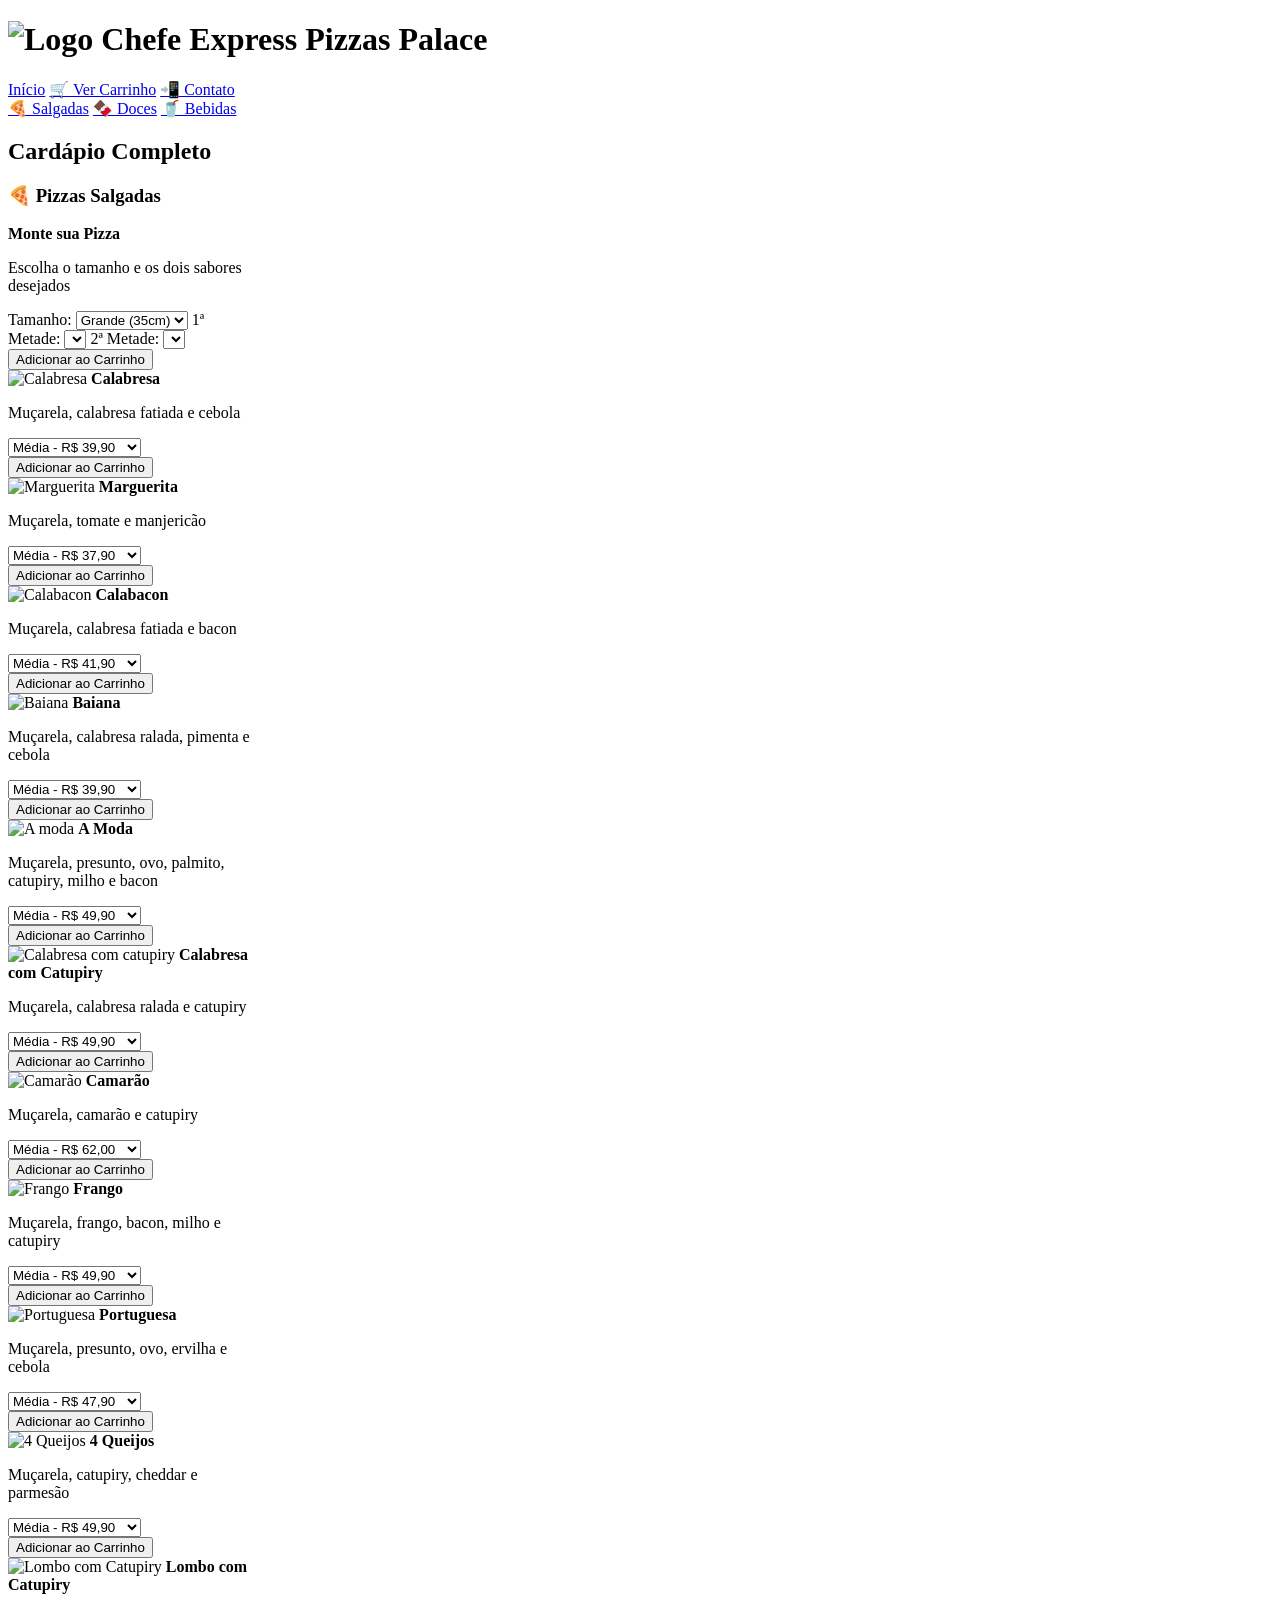
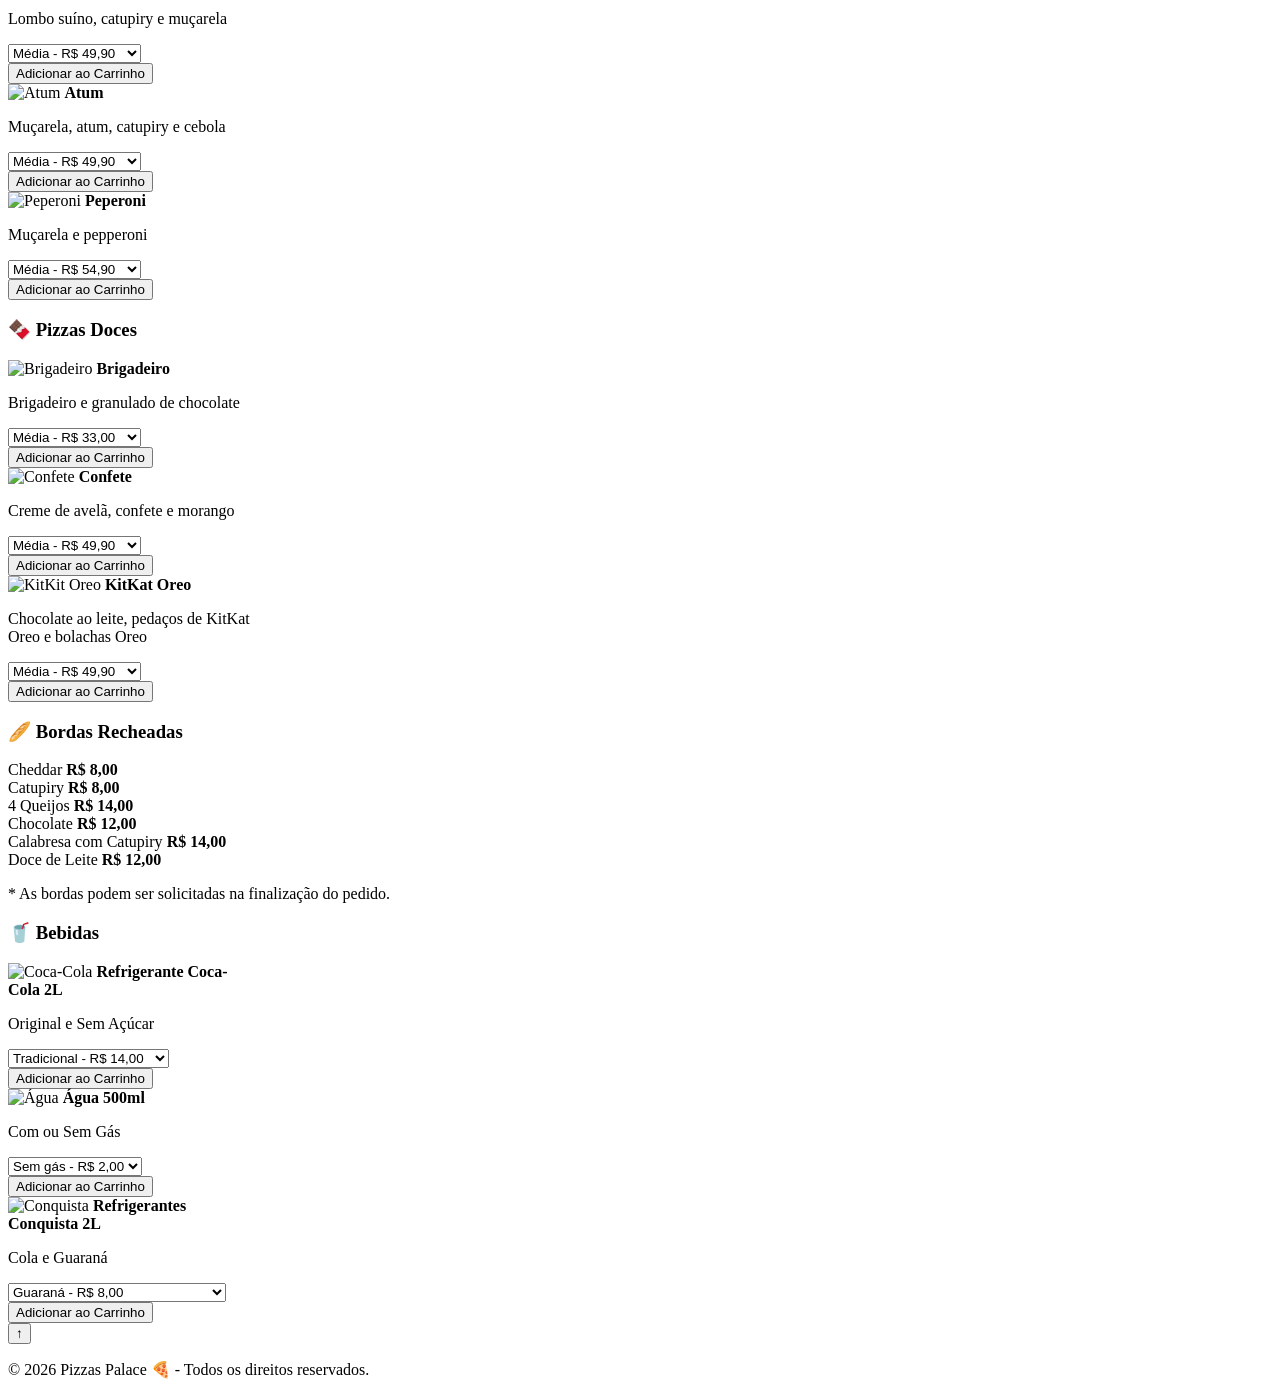
==== cardapio.html @ 6e5e95d0 "preços ajustados" ====
<!DOCTYPE html>
<html lang="pt-BR">

<head>
  <meta charset="UTF-8">
  <meta name="viewport" content="width=device-width, initial-scale=1.0">
  <title>Cardápio | Pizzas Palace 🍕</title>
  <link rel="icon" type="image/png" href="img/bebidas-logos/logo3.png">
  <link rel="stylesheet" href="css/cardapio.css">
</head>

<body>

  <header>
    <div class="header-container text-center">
      <h1 class="logo-txt">
        <img src="img/bebidas-logos/logo3.png" alt="Logo Chefe Express" class="logo-icon">
        Pizzas Palace
      </h1>

      <nav aria-label="Navegação principal" class="nav-principal">
        <a href="index.html">Início</a>
        <a href="carrinho.html" class="nav-destaque">🛒 Ver Carrinho</a>
        <a href="contato.html">📲 Contato</a>
      </nav>

      <div class="sub-header-categorias">
        <a href="#salgadas" class="cat-link">🍕 Salgadas</a>
        <a href="#doces" class="cat-link">🍫 Doces</a>
        <a href="#bebidas" class="cat-link">🥤 Bebidas</a>
      </div>
    </div>
  </header>

  <main class="container">

    <h2 class="text-center mb-5">Cardápio Completo</h2>

    <section id="salgadas" class="mb-5 categoria-scroll">
      <h3 class="border-bottom pb-2 mb-4">🍕 Pizzas Salgadas</h3>
      <div class="grid d-flex flex-wrap justify-content-center gap-4">

        <article class="item card-meio-exclusivo border p-3 rounded shadow-sm text-center" style="width: 250px;"
          data-categoria="pizza">

          <strong class="d-block h5 mb-1">Monte sua Pizza</strong>
          <p class="small text-muted my-1">Escolha o tamanho e os dois sabores desejados</p>

          <label class="small text-muted d-block text-start mb-1" for="pizza-tamanho">Tamanho:</label>
          <select id="pizza-tamanho" class="form-select form-select-sm mb-2">
            <option value="Média">Média (25cm)</option>
            <option value="Grande" selected>Grande (35cm)</option>
          </select>

          <label class="small text-muted d-block text-start mb-1" for="pizza-sabor1">1ª Metade:</label>
          <select id="pizza-sabor1" class="form-select form-select-sm mb-2">
          </select>

          <label class="small text-muted d-block text-start mb-1" for="pizza-sabor2">2ª Metade:</label>
          <select id="pizza-sabor2" class="form-select form-select-sm mb-3">
          </select>

          <button class="btn btn-primary btn-sm w-100" onclick="adicionarPizzaMeioAMeio()">
            Adicionar ao Carrinho
          </button>
        </article>

        <article class="item border p-3 rounded shadow-sm text-center" style="width: 250px;">
          <img class="img-fluid rounded mb-2" src="img/calabresa.png" alt="Calabresa">
          <strong class="d-block h5">Calabresa</strong>
          <p class="small text-muted">Muçarela, calabresa fatiada e cebola</p>
          <select class="form-select form-select-sm mb-2 select-preco">
            <option value="39.90">Média - R$ 39,90</option>
            <option value="52.90">Grande - R$ 52,90</option>
          </select>
          <button class="btn btn-primary btn-sm w-100" onclick="adicionarAoCarrinho(this)">Adicionar ao
            Carrinho</button>
        </article>

        <article class="item border p-3 rounded shadow-sm text-center" style="width: 250px;">
          <img class="img-fluid rounded mb-2" src="img/marguerita.jpeg" alt="Marguerita">
          <strong class="d-block h5">Marguerita</strong>
          <p class="small text-muted">Muçarela, tomate e manjericão</p>
          <select class="form-select form-select-sm mb-2 select-preco">
            <option value="37.90">Média - R$ 37,90</option>
            <option value="49.90">Grande - R$ 49,90</option>
          </select>
          <button class="btn btn-primary btn-sm w-100" onclick="adicionarAoCarrinho(this)">Adicionar ao
            Carrinho</button>
        </article>

        <article class="item border p-3 rounded shadow-sm text-center" style="width: 250px;">
          <img class="img-fluid rounded mb-2" src="img/calabacon.png" alt="Calabacon">
          <strong class="d-block h5">Calabacon</strong>
          <p class="small text-muted">Muçarela, calabresa fatiada e bacon</p>
          <select class="form-select form-select-sm mb-2 select-preco">
            <option value="41.90">Média - R$ 41,90</option>
            <option value="54.90">Grande - R$ 54,90</option>
          </select>
          <button class="btn btn-primary btn-sm w-100" onclick="adicionarAoCarrinho(this)">Adicionar ao
            Carrinho</button>
        </article>

        <article class="item border p-3 rounded shadow-sm text-center" style="width: 250px;">
          <img class="img-fluid rounded mb-2" src="img/baiana.png" alt="Baiana">
          <strong class="d-block h5">Baiana</strong>
          <p class="small text-muted">Muçarela, calabresa ralada, pimenta e cebola</p>
          <select class="form-select form-select-sm mb-2 select-preco">
            <option value="39.90">Média - R$ 39,90</option>
            <option value="52.90">Grande - R$ 52,90</option>
          </select>
          <button class="btn btn-primary btn-sm w-100" onclick="adicionarAoCarrinho(this)">Adicionar ao
            Carrinho</button>
        </article>

        <article class="item border p-3 rounded shadow-sm text-center" style="width: 250px;">
          <img class="img-fluid rounded mb-2" src="img/a-moda.png" alt="A moda">
          <strong class="d-block h5">A Moda</strong>
          <p class="small text-muted">Muçarela, presunto, ovo, palmito, catupiry, milho e bacon</p>
          <select class="form-select form-select-sm mb-2 select-preco">
            <option value="49.90">Média - R$ 49,90</option>
            <option value="62.90">Grande - R$ 62,90</option>
          </select>
          <button class="btn btn-primary btn-sm w-100" onclick="adicionarAoCarrinho(this)">Adicionar ao
            Carrinho</button>
        </article>

        <article class="item border p-3 rounded shadow-sm text-center" style="width: 250px;">
          <img class="img-fluid rounded mb-2" src="img/cala-piry.jpeg" alt="Calabresa com catupiry">
          <strong class="d-block h5">Calabresa com Catupiry</strong>
          <p class="small text-muted">Muçarela, calabresa ralada e catupiry</p>
          <select class="form-select form-select-sm mb-2 select-preco">
            <option value="49.90">Média - R$ 49,90</option>
            <option value="62.90">Grande - R$ 62,90</option>
          </select>
          <button class="btn btn-primary btn-sm w-100" onclick="adicionarAoCarrinho(this)">Adicionar ao
            Carrinho</button>
        </article>

        <article class="item border p-3 rounded shadow-sm text-center" style="width: 250px;">
          <img class="img-fluid rounded mb-2" src="img/camarao.png" alt="Camarão">
          <strong class="d-block h5">Camarão</strong>
          <p class="small text-muted">Muçarela, camarão e catupiry</p>
          <select class="form-select form-select-sm mb-2 select-preco">
            <option value="62.00">Média - R$ 62,00</option>
            <option value="79.90">Grande - R$ 79,90</option>
          </select>
          <button class="btn btn-primary btn-sm w-100" onclick="adicionarAoCarrinho(this)">Adicionar ao
            Carrinho</button>
        </article>

        <article class="item border p-3 rounded shadow-sm text-center" style="width: 250px;">
          <img class="img-fluid rounded mb-2" src="img/frango-milho2.png" alt="Frango">
          <strong class="d-block h5">Frango</strong>
          <p class="small text-muted">Muçarela, frango, bacon, milho e catupiry</p>
          <select class="form-select form-select-sm mb-2 select-preco">
            <option value="49.90">Média - R$ 49,90</option>
            <option value="62.90">Grande - R$ 62,90</option>
          </select>
          <button class="btn btn-primary btn-sm w-100" onclick="adicionarAoCarrinho(this)">Adicionar ao
            Carrinho</button>
        </article>

        <article class="item border p-3 rounded shadow-sm text-center" style="width: 250px;">
          <img class="img-fluid rounded mb-2" src="img/portuguesa.png" alt="Portuguesa">
          <strong class="d-block h5">Portuguesa</strong>
          <p class="small text-muted">Muçarela, presunto, ovo, ervilha e cebola</p>
          <select class="form-select form-select-sm mb-2 select-preco">
            <option value="47.90">Média - R$ 47,90</option>
            <option value="59.90">Grande - R$ 59,90</option>
          </select>
          <button class="btn btn-primary btn-sm w-100" onclick="adicionarAoCarrinho(this)">Adicionar ao
            Carrinho</button>
        </article>

        <article class="item border p-3 rounded shadow-sm text-center" style="width: 250px;">
          <img class="img-fluid rounded mb-2" src="img/quatro-queijos.jpeg" alt="4 Queijos">
          <strong class="d-block h5">4 Queijos</strong>
          <p class="small text-muted">Muçarela, catupiry, cheddar e parmesão</p>
          <select class="form-select form-select-sm mb-2 select-preco">
            <option value="49.90">Média - R$ 49,90</option>
            <option value="62.90">Grande - R$ 62,90</option>
          </select>
          <button class="btn btn-primary btn-sm w-100" onclick="adicionarAoCarrinho(this)">Adicionar ao
            Carrinho</button>
        </article>

        <article class="item border p-3 rounded shadow-sm text-center" style="width: 250px;">
          <img class="img-fluid rounded mb-2" src="img/lombo-catupiry.png" alt="Lombo com Catupiry">
          <strong class="d-block h5">Lombo com Catupiry</strong>
          <p class="small text-muted">Lombo suíno, catupiry e muçarela</p>
          <select class="form-select form-select-sm mb-2 select-preco">
            <option value="49.90">Média - R$ 49,90</option>
            <option value="62.90">Grande - R$ 62,90</option>
          </select>
          <button class="btn btn-primary btn-sm w-100" onclick="adicionarAoCarrinho(this)">Adicionar ao
            Carrinho</button>
        </article>

        <article class="item border p-3 rounded shadow-sm text-center" style="width: 250px;">
          <img class="img-fluid rounded mb-2" src="img/atum.jpeg" alt="Atum">
          <strong class="d-block h5">Atum</strong>
          <p class="small text-muted">Muçarela, atum, catupiry e cebola</p>
          <select class="form-select form-select-sm mb-2 select-preco">
            <option value="49.90">Média - R$ 49,90</option>
            <option value="62.90">Grande - R$ 62,90</option>
          </select>
          <button class="btn btn-primary btn-sm w-100" onclick="adicionarAoCarrinho(this)">Adicionar ao
            Carrinho</button>
        </article>

        <article class="item border p-3 rounded shadow-sm text-center" style="width: 250px;">
          <img class="img-fluid rounded mb-2" src="img/peperoni.jpeg" alt="Peperoni">
          <strong class="d-block h5">Peperoni</strong>
          <p class="small text-muted">Muçarela e pepperoni</p>
          <select class="form-select form-select-sm mb-2 select-preco">
            <option value="54.90">Média - R$ 54,90</option>
            <option value="69.90">Grande - R$ 69,90</option>
          </select>
          <button class="btn btn-primary btn-sm w-100" onclick="adicionarAoCarrinho(this)">Adicionar ao
            Carrinho</button>
        </article>

      </div>
    </section>

    <section id="doces" class="mb-5 categoria-scroll">
      <h3 class="border-bottom pb-2 mb-4">🍫 Pizzas Doces</h3>
      <div class="grid d-flex flex-wrap justify-content-center gap-4">

        <article class="item border p-3 rounded shadow-sm text-center" style="width: 250px;">
          <img class="img-fluid rounded mb-2" src="img/brigadeiro.jpeg" alt="Brigadeiro">
          <strong class="d-block h5">Brigadeiro</strong>
          <p class="small text-muted">Brigadeiro e granulado de chocolate</p>
          <select class="form-select form-select-sm mb-2 select-preco">
            <option value="33.00">Média - R$ 33,00</option>
            <option value="40.00">Grande - R$ 40,00</option>
          </select>
          <button class="btn btn-primary btn-sm w-100" onclick="adicionarAoCarrinho(this)">Adicionar ao
            Carrinho</button>
        </article>

        <article class="item border p-3 rounded shadow-sm text-center" style="width: 250px;">
          <img class="img-fluid rounded mb-2" src="img/confete.png" alt="Confete">
          <strong class="d-block h5">Confete</strong>
          <p class="small text-muted">Creme de avelã, confete e morango</p>
          <select class="form-select form-select-sm mb-2 select-preco">
            <option value="49.90">Média - R$ 49,90</option>
            <option value="58.90">Grande - R$ 58,90</option>
          </select>
          <button class="btn btn-primary btn-sm w-100" onclick="adicionarAoCarrinho(this)">Adicionar ao
            Carrinho</button>
        </article>

        <article class="item border p-3 rounded shadow-sm text-center" style="width: 250px;">
          <img class="img-fluid rounded mb-2" src="img/oreo-kit.png" alt="KitKit Oreo">
          <strong class="d-block h5">KitKat Oreo</strong>
          <p class="small text-muted">Chocolate ao leite, pedaços de KitKat Oreo e bolachas Oreo</p>
          <select class="form-select form-select-sm mb-2 select-preco">
            <option value="49.90">Média - R$ 49,90</option>
            <option value="58.90">Grande - R$ 58,90</option>
          </select>
          <button class="btn btn-primary btn-sm w-100" onclick="adicionarAoCarrinho(this)">Adicionar ao
            Carrinho</button>
        </article>

      </div>
    </section>

    <section class="mb-5 border p-4 rounded bg-light shadow-sm">
      <h3 class="text-center mb-4">🥖 Bordas Recheadas</h3>
      <div class="row row-cols-1 row-cols-md-2 row-cols-lg-3 g-3">
        <div class="col">
          <div class="p-2 border rounded bg-white d-flex justify-content-between align-items-center">
            <span>Cheddar</span> <strong>R$ 8,00</strong>
          </div>
        </div>
        <div class="col">
          <div class="p-2 border rounded bg-white d-flex justify-content-between align-items-center">
            <span>Catupiry</span> <strong>R$ 8,00</strong>
          </div>
        </div>
        <div class="col">
          <div class="p-2 border rounded bg-white d-flex justify-content-between align-items-center"><span>4
              Queijos</span> <strong>R$ 14,00</strong></div>
        </div>
        <div class="col">
          <div class="p-2 border rounded bg-white d-flex justify-content-between align-items-center">
            <span>Chocolate</span> <strong>R$ 12,00</strong>
          </div>
        </div>
        <div class="col">
          <div class="p-2 border rounded bg-white d-flex justify-content-between align-items-center">
            <span>Calabresa com Catupiry</span> <strong>R$ 14,00</strong>
          </div>
        </div>
        <div class="col">
          <div class="p-2 border rounded bg-white d-flex justify-content-between align-items-center">
            <span>Doce de Leite</span> <strong>R$ 12,00</strong>
          </div>
        </div>
      </div>
      <p class="text-muted small mt-3 text-center">* As bordas podem ser solicitadas na finalização do pedido.</p>
    </section>

    <section id="bebidas" class="mb-5 categoria-scroll">
      <h3 class="border-bottom pb-2 mb-4">🥤 Bebidas</h3>
      <div class="grid d-flex flex-wrap justify-content-center gap-4">

        <article class="item border p-3 rounded shadow-sm text-center" style="width: 250px;">
          <img class="img-fluid rounded mb-2" src="img/bebidas-logos/coca1.png" alt="Coca-Cola">
          <strong class="d-block h5">Refrigerante Coca-Cola 2L</strong>
          <p class="small text-muted">Original e Sem Açúcar</p>
          <select class="form-select form-select-sm mb-2 select-preco">
            <option value="14.00">Tradicional - R$ 14,00</option>
            <option value="14.00">Sem Açucar - R$ 14,00</option>
          </select>
          <button class="btn btn-primary btn-sm w-100" onclick="adicionarAoCarrinho(this)">Adicionar ao
            Carrinho</button>
        </article>

        <article class="item border p-3 rounded shadow-sm text-center" style="width: 250px;">
          <img class="img-fluid rounded mb-2" src="img/bebidas-logos/agua3.png" alt="Água">
          <strong class="d-block h5">Água 500ml</strong>
          <p class="small text-muted">Com ou Sem Gás</p>
          <select class="form-select form-select-sm mb-2 select-preco">
            <option value="2.00">Sem gás - R$ 2,00</option>
            <option value="3.00">Com gás - R$ 3,00</option>
          </select>
          <button class="btn btn-primary btn-sm w-100" onclick="adicionarAoCarrinho(this)">Adicionar ao
            Carrinho</button>
        </article>

        <article class="item border p-3 rounded shadow-sm text-center" style="width: 250px;">
          <img class="img-fluid rounded mb-2" src="img/bebidas-logos/logo-conquista.jpeg" alt="Conquista">
          <strong class="d-block h5">Refrigerantes Conquista 2L</strong>
          <p class="small text-muted">Cola e Guaraná</p>
          <select class="form-select form-select-sm mb-2 select-preco">
            <option value="8.00">Guaraná - R$ 8,00</option>
            <option value="8.00">Guaraná (Sem Açucar) - R$ 8,00</option>
            <option value="8.00">Cola - R$ 8,00</option>
            <option value="8.00">Cola (Sem Açucar) - R$ 8,00</option>
          </select>
          <button class="btn btn-primary btn-sm w-100" onclick="adicionarAoCarrinho(this)">Adicionar ao
            Carrinho</button>
        </article>

      </div>
    </section>

  </main>

  <button id="back-to-top-btn" onclick="voltarAoTopo()" title="Voltar ao topo">
    &#8593;
  </button>

  <footer class="text-center py-4 border-top mt-5">
    <p>&copy; 2026 Pizzas Palace 🍕 - Todos os direitos reservados.</p>
  </footer>

  <script src="js/cardapio.js"></script>
</body>

</html>
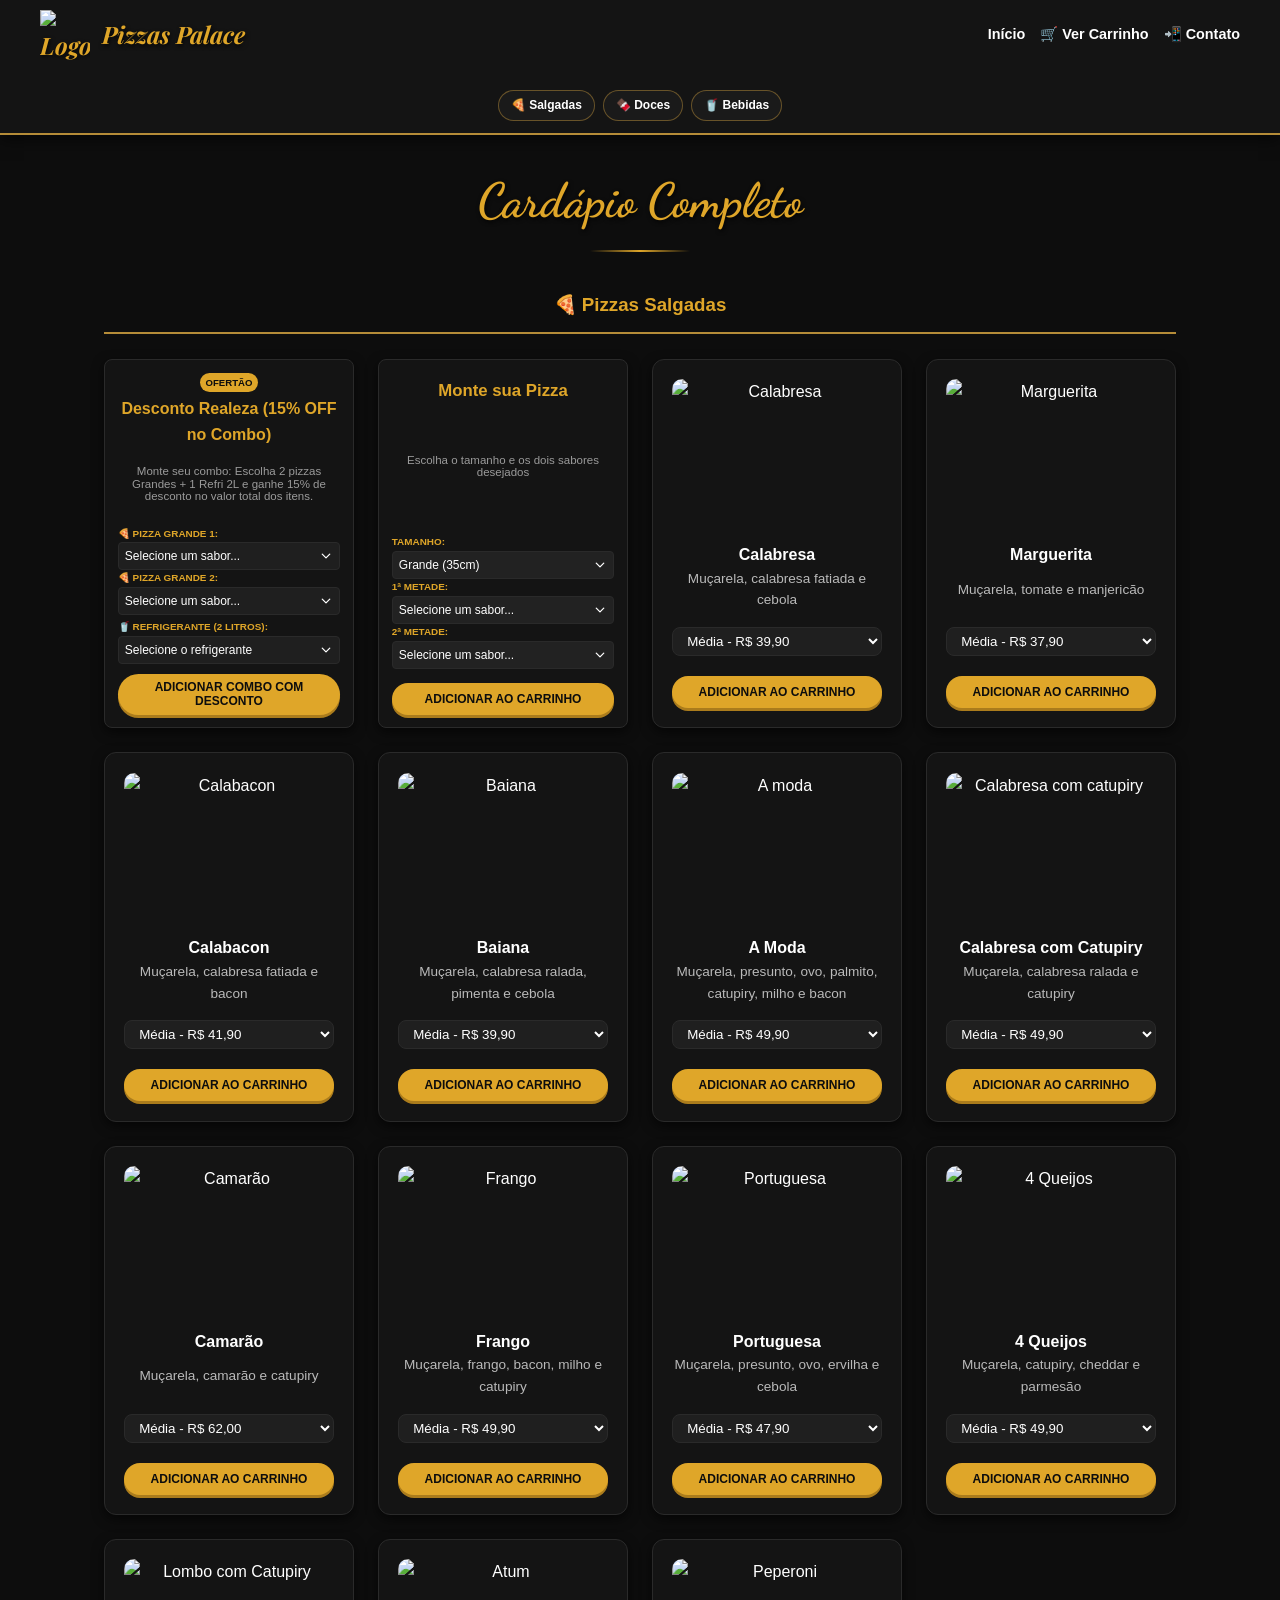
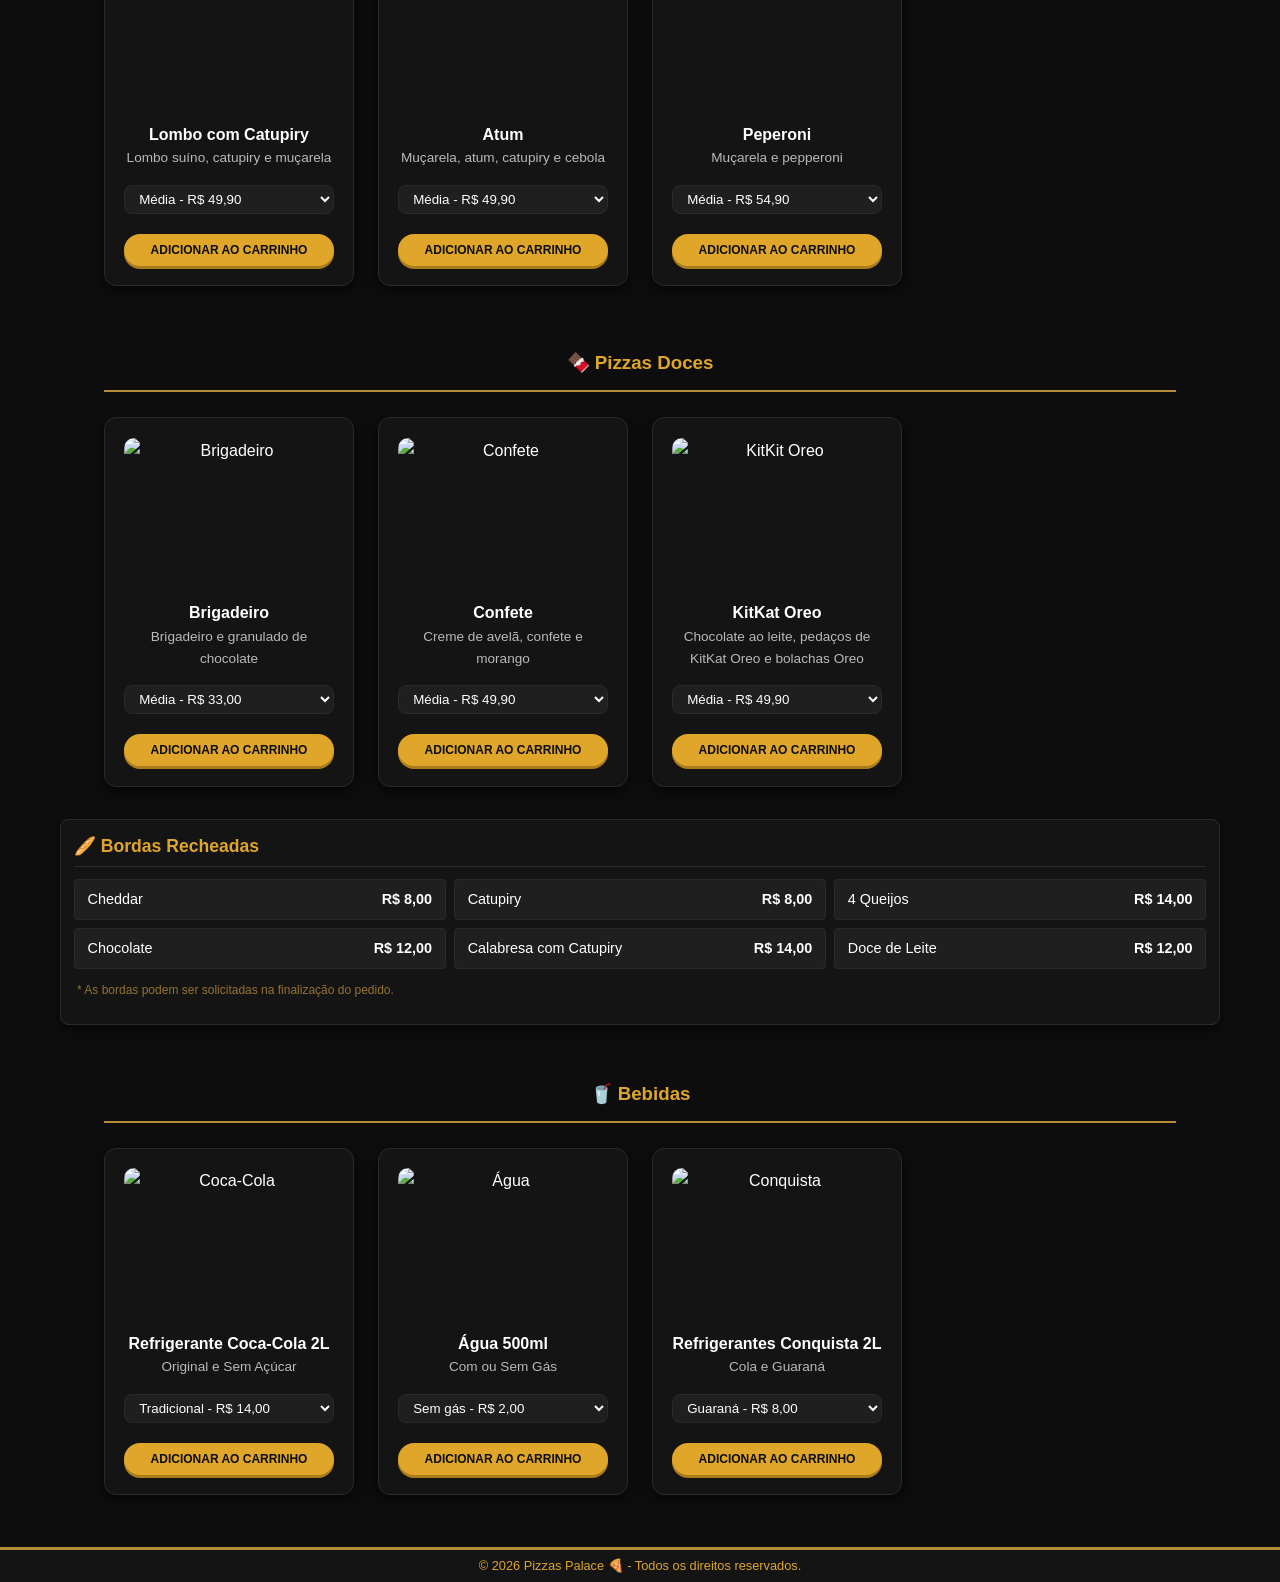
==== commit 07341d3d: "combo adicionado" ====
--- a/cardapio.html
+++ b/cardapio.html
@@ -40,6 +40,49 @@
       <h3 class="border-bottom pb-2 mb-4">🍕 Pizzas Salgadas</h3>
       <div class="grid d-flex flex-wrap justify-content-center gap-4">
 
+        <article class="item card-promocao border p-3 rounded shadow-sm text-center" data-categoria="combo">
+          <span class="card-badge">Ofertão</span>
+
+          <strong class="d-block h5">Desconto Realeza (15% OFF no Combo)</strong>
+          <p class="small text-muted mb-2"> Monte seu combo: Escolha 2 pizzas Grandes + 1 Refri 2L e ganhe 15% de desconto no valor total dos itens.</p>
+
+          <div class="opcoes-combo">
+            <!-- Seleção dos Sabores das Pizzas Grandes (IDs importantes para o JS) -->
+            <div class="text-start mb-2">
+              <label class="form-label small fw-bold">🍕 Pizza Grande 1:</label>
+              <select class="form-select select-pizza-sabor mb-2" id="pizza-combo1">
+                <option value="" disabled selected>Carregando sabores...</option>
+                <!-- Populado dinamicamente pelo JS -->
+              </select>
+
+              <label class="form-label small fw-bold">🍕 Pizza Grande 2:</label>
+              <select class="form-select select-pizza-sabor" id="pizza-combo2">
+                <option value="" disabled selected>Carregando sabores...</option>
+                <!-- Populado dinamicamente pelo JS -->
+              </select>
+            </div>
+
+            <!-- Seleção do Refrigerante (Preço Fixo ou Variável, ajustável no cardápio de bebidas) -->
+            <div class="text-start mb-3">
+              <label class="form-label small fw-bold">🥤 Refrigerante (2 Litros):</label>
+              <select class="form-select select-refri" id="refri-combo">
+                <option value="" disabled selected>Selecione o refrigerante</option>
+                <option value="Coca-Cola Tradicional">Coca-Cola (Tradicional)</option>
+                <option value="Coca-Cola Sem Açúcar">Coca-Cola Sem Açúcar</option>
+                <option value="Conquista Guaraná">Conquista Guaraná (Com Açúcar)</option>
+                <option value="Conquista Guaraná Zero">Conquista Guaraná (Sem Açúcar)</option>
+                <option value="Conquista Cola">Conquista Cola (Com Açúcar)</option>
+                <option value="Conquista Cola Zero">Conquista Cola (Sem Açúcar)</option>
+
+              </select>
+            </div>
+          </div>
+
+          <!-- Preço visual não é fixo, depende das escolhas. O botão chama a função específica -->
+          <button class="btn btn-primary btn-sm w-100" onclick="adicionarComboAoCarrinho()">Adicionar Combo com
+            Desconto</button>
+        </article>
+
         <article class="item card-meio-exclusivo border p-3 rounded shadow-sm text-center" style="width: 250px;"
           data-categoria="pizza">
 
--- a/css/cardapio.css
+++ b/css/cardapio.css
@@ -0,0 +1,768 @@
+@import url('https://fonts.googleapis.com/css2?family=Playfair+Display:ital,wght@0,600;0,700;1,600&display=swap');
+@import url('https://fonts.googleapis.com/css2?family=Dancing+Script:wght@700&display=swap');
+
+/* =================== Reset básico =================== */
+*,
+*::before,
+*::after {
+  margin: 0;
+  padding: 0;
+  box-sizing: border-box;
+}
+
+:root {
+  --bg-color: #0d0d0d;
+  --text-color: #ffffff;
+  --primary-color: #dfa629; /* Dourado Principal */
+  --secondary-color: #b58c38; /* Dourado Secundário / Linhas */
+  --header-text: #fff;
+  --card-bg: #141414;
+  --card-border: #2a2a2a;
+  --input-bg: #1f1f1f;
+  --shadow: rgba(0, 0, 0, 0.6);
+}
+
+/* =================== Corpo da página =================== */
+html {
+  scroll-behavior: smooth;
+  width: 100%;
+  overflow-x: hidden;
+}
+
+body {
+  font-family: "Segoe UI", Tahoma, Geneva, Verdana, sans-serif;
+  background-color: var(--bg-color);
+  color: var(--text-color);
+  line-height: 1.6;
+  font-size: 16px;
+  display: flex;
+  flex-direction: column;
+  min-height: 100vh;
+  width: 100%;
+  overflow-x: hidden;
+}
+
+/* =================== Cabeçalho =================== */
+header {
+  background-color: #141414;
+  color: var(--header-text);
+  padding: 0.6rem 1rem;
+  box-shadow: 0 4px 15px var(--shadow);
+  position: sticky;
+  top: 0;
+  z-index: 1000;
+  width: 100%;
+  box-sizing: border-box;
+  border-bottom: 2px solid var(--secondary-color);
+  height: auto;
+}
+
+.header-container {
+  width: 100%;
+  max-width: 1200px;
+  margin: 0 auto;
+  display: flex;
+  justify-content: space-between;
+  align-items: center;
+  flex-wrap: wrap;
+  gap: 15px;
+  box-sizing: border-box;
+}
+
+header h1 {
+  font-family: 'Playfair Display', serif;
+  font-size: 1.5rem;
+  font-weight: 700;
+  font-style: italic;
+  color: var(--primary-color);
+  display: flex;
+  align-items: center;
+  gap: 12px;
+  margin: 0;
+  flex-shrink: 0;
+  text-shadow: 1px 2px 4px rgba(0, 0, 0, 0.8);
+}
+
+.logo-icon {
+  width: 50px;
+  height: 50px;
+  object-fit: contain;
+  flex-shrink: 0;
+}
+
+header nav {
+  display: flex;
+  justify-content: flex-end;
+  align-items: center;
+  gap: 15px;
+  flex-wrap: wrap;
+}
+
+header nav a {
+  text-decoration: none;
+  color: var(--header-text);
+  font-weight: bold;
+  font-size: 0.9rem;
+  transition: color 0.3s;
+}
+
+header nav a:hover {
+  color: var(--primary-color);
+}
+
+/* Botão no topo */
+.btn-header {
+  background-color: var(--primary-color);
+  color: #0d0d0d !important;
+  padding: 6px 12px !important;
+  border-radius: 20px;
+  font-size: 0.8rem !important;
+  font-weight: bold;
+  text-decoration: none;
+  transition: all 0.3s ease !important;
+}
+
+.btn-header:hover {
+  background-color: #c48c22;
+  transform: translateY(-2px);
+}
+
+/* =================== Subcabeçalho de Categorias =================== */
+.sub-header-categorias {
+  display: flex;
+  justify-content: center;
+  gap: 8px;
+  margin-top: 15px;
+  padding-bottom: 3px;
+  width: 100%;
+  overflow-x: auto;
+  white-space: nowrap;
+  box-sizing: border-box;
+}
+
+.sub-header-categorias::-webkit-scrollbar {
+  display: none;
+}
+
+.cat-link {
+  text-decoration: none;
+  background-color: #1a1a1a;
+  color: var(--header-text);
+  padding: 5px 12px;
+  border-radius: 20px;
+  font-size: 0.75rem;
+  font-weight: bold;
+  border: 1px solid rgba(181, 140, 56, 0.5);
+  transition: all 0.3s ease;
+}
+
+.cat-link:hover {
+  background-color: var(--primary-color);
+  color: #0d0d0d;
+  border-color: var(--primary-color);
+  transform: translateY(-2px);
+}
+
+.cat-link.promo {
+  background-color: #1a1a1a;
+  color: var(--primary-color);
+  border-color: var(--primary-color);
+}
+
+.cat-link.promo:hover {
+  background-color: var(--primary-color);
+  color: #0d0d0d;
+}
+
+/* =================== Ajuste de Scroll =================== */
+section {
+  scroll-margin-top: 160px;
+}
+
+/* =================== Layout e Títulos Gerais =================== */
+.container {
+  max-width: 1200px;
+  margin: 0 auto;
+  padding: 20px;
+  width: 100%;
+  box-sizing: border-box;
+  display: flex;
+  flex-direction: column;
+  align-items: center;
+}
+
+h2 {
+  font-family: 'Dancing Script', cursive;
+  text-align: center;
+  margin: 0.5rem 0;
+  color: var(--primary-color);
+  font-size: 3rem;
+  font-weight: 700;
+  display: flex;
+  flex-direction: column;
+  align-items: center;
+  gap: 5px;
+  text-shadow: 1px 2px 4px rgba(0,0,0,0.8);
+}
+
+h2::after {
+  content: "";
+  width: 100px;
+  height: 2px;
+  background: linear-gradient(to right, transparent, var(--primary-color), transparent);
+  margin-top: 5px;
+}
+
+h3.border-bottom {
+  text-align: center !important;
+  display: block !important;
+  width: 100%;
+  color: var(--primary-color);
+  font-weight: 700;
+  border-bottom: 2px solid var(--secondary-color) !important;
+  padding-bottom: 12px !important;
+  margin-top: 30px !important;
+  margin-bottom: 25px !important;
+}
+
+/* =================== CSS Ajustado do Card de Combo (Compacto) =================== */
+
+.card-promocao {
+  background-color: var(--card-bg);
+  border: 1px solid var(--card-border) !important;
+  border-radius: 8px !important;
+  padding: 0.8rem !important; /* Padding reduzido */
+  display: flex;
+  flex-direction: column;
+  justify-content: space-between;
+  width: 100% !important;
+  max-width: 250px !important; /* Largura reduzida para 250px */
+  box-sizing: border-box;
+  text-align: center;
+  position: relative;
+  margin: 0 auto;
+}
+
+/* Badge (Ofertão) compacto */
+.card-promocao .card-badge {
+  background-color: var(--primary-color);
+  color: #0d0d0d;
+  font-size: 0.6rem;
+  font-weight: 800;
+  text-transform: uppercase;
+  padding: 2px 6px;
+  border-radius: 50px;
+  display: inline-block;
+  margin-bottom: 4px;
+  position: static;
+  align-self: center;
+}
+
+/* Título compacto */
+.card-promocao strong.h5 {
+  color: var(--primary-color) !important;
+  font-size: 1rem !important;
+  display: block;
+  margin-top: 0 !important;
+  margin-bottom: 0.3rem !important;
+}
+
+/* Descrição reduzida */
+.card-promocao p.small {
+  font-size: 0.72rem !important;
+  color: #aaa !important;
+  opacity: 0.9;
+  margin-top: 0 !important;
+  margin-bottom: 0.6rem !important;
+  line-height: 1.1 !important;
+}
+
+/* Container dos seletores compacto */
+.card-promocao .opcoes-combo {
+  display: flex;
+  flex-direction: column;
+  gap: 4px; 
+  margin-bottom: 0.6rem;
+  text-align: left;
+  width: 100%;
+}
+
+/* Labels menores */
+.card-promocao label {
+  font-size: 0.62rem !important;
+  font-weight: bold;
+  text-transform: uppercase;
+  color: var(--primary-color);
+  margin-bottom: 1px !important;
+  display: block;
+  text-align: left;
+}
+
+/* Selects mais baixos e compactos */
+.card-promocao .form-select, 
+.card-promocao select {
+  -webkit-appearance: none !important;
+  -moz-appearance: none !important;
+  appearance: none !important;
+  
+  background-color: var(--input-bg) !important;
+  color: var(--text-color) !important;
+  border: 1px solid var(--card-border, #333) !important;
+  border-radius: 4px !important;
+  font-size: 0.75rem !important;
+  height: 28px !important; /* Altura do campo reduzida para 28px */
+  padding: 0 24px 0 6px !important; 
+  width: 100% !important;
+  max-width: 100% !important;
+  box-sizing: border-box;
+  
+  background-image: url("data:image/svg+xml,%3csvg xmlns='http://www.w3.org/2000/svg' viewBox='0 0 16 16'%3e%3cpath fill='none' stroke='%23ffffff' stroke-linecap='round' stroke-linejoin='round' stroke-width='2' d='m2 5 6 6 6-6'/%3e%3c/svg%3e") !important;
+  background-repeat: no-repeat !important;
+  background-position: right 8px center !important;
+  background-size: 10px 10px !important;
+}
+
+/* Botão mais compacto */
+.card-promocao button {
+  padding: 0.3rem 0.8rem;
+  border-radius: 50px;
+  font-weight: 800;
+  color: #0d0d0d;
+  background-color: var(--primary-color);
+  border: none;
+  cursor: pointer;
+  width: 100%;
+  text-transform: uppercase;
+  font-size: 0.7rem;
+  min-height: 28px;
+  transition: all 0.2s ease-in-out;
+  position: relative;
+  margin-top: auto;
+  box-shadow: 0 3px 0px #ab7c1c;
+  box-sizing: border-box;
+}
+
+.card-promocao button:hover {
+  background-color: #c48c22;
+  transform: translateY(-2px);
+}
+
+/* =================== Seções e Bordas =================== */
+section.mb-5.border {
+  background-color: var(--card-bg) !important;
+  border: 1px solid var(--card-border) !important;
+  padding: 0.8rem !important;
+  border-radius: 8px !important;
+  margin-bottom: 1.5rem !important;
+  box-shadow: 0 4px 10px var(--shadow) !important;
+  width: 100%;
+  box-sizing: border-box;
+}
+
+section.mb-5.border h3 {
+  text-align: left;
+  margin-bottom: 0.8rem;
+  font-size: 1.1rem;
+  border-bottom: 1px solid var(--card-border);
+  padding-bottom: 5px;
+  color: var(--primary-color);
+}
+
+section.mb-5.border .row {
+  display: grid !important;
+  grid-template-columns: repeat(3, 1fr) !important;
+  gap: 0.5rem !important;
+  justify-content: center;
+}
+
+section.mb-5.border .bg-white.d-flex {
+  padding: 0.5rem 0.8rem !important;
+  border: 1px solid var(--card-border) !important;
+  border-radius: 4px !important;
+  background-color: var(--input-bg) !important;
+  display: flex !important;
+  justify-content: space-between !important;
+  align-items: center !important;
+  color: var(--text-color) !important;
+  font-size: 0.9rem;
+}
+
+p.text-muted.small.mt-3.text-center {
+  background: none !important;
+  border: none !important;
+  padding: 0.2rem !important;
+  margin: 0.5rem auto !important;
+  font-size: 0.75rem !important;
+  color: var(--secondary-color) !important;
+  opacity: 0.8;
+}
+
+/* =================== Grid de Itens Padrão =================== */
+.grid {
+  display: grid;
+  grid-template-columns: repeat(4, 1fr);
+  gap: 1.5rem;
+  margin-bottom: 2rem;
+  width: 100%;
+  box-sizing: border-box;
+  justify-items: center;
+  justify-content: center;
+}
+
+.item {
+  background-color: var(--card-bg);
+  border: 1px solid var(--card-border);
+  border-radius: 12px;
+  display: flex;
+  flex-direction: column;
+  padding: 1.2rem;
+  text-align: center;
+  box-shadow: 0 4px 12px var(--shadow);
+  height: 100%;
+  width: 100%;
+  box-sizing: border-box;
+}
+
+.item img {
+  width: 100%;
+  height: 150px;
+  object-fit: cover;
+  border-radius: 10px;
+  margin-bottom: 0.8rem;
+}
+
+.item h4 {
+  color: var(--primary-color);
+  font-size: 1.2rem;
+  margin-bottom: 0.5rem;
+  font-weight: bold;
+  min-height: 2.4em;
+  display: flex;
+  align-items: center;
+  justify-content: center;
+}
+
+.item p {
+  color: #ccc;
+  opacity: 0.9;
+  font-size: 0.85rem;
+  margin-bottom: 1rem;
+  flex-grow: 1;
+  display: flex;
+  align-items: center;
+  justify-content: center;
+}
+
+.select-preco {
+  width: 100% !important;
+  padding: 5px 10px !important;
+  margin-bottom: 20px !important;
+  border-radius: 8px !important;
+  border: 1px solid var(--card-border) !important;
+  background-color: var(--input-bg) !important;
+  color: var(--text-color) !important;
+  box-sizing: border-box;
+}
+
+.item button {
+  padding: 0.4rem 1rem;
+  border-radius: 50px;
+  font-weight: 800;
+  color: #0d0d0d;
+  background-color: var(--primary-color);
+  border: none;
+  cursor: pointer;
+  width: 100%;
+  text-transform: uppercase;
+  font-size: 0.75rem;
+  min-height: 32px;
+  transition: all 0.2s ease-in-out;
+  position: relative;
+  margin-top: auto;
+  box-shadow: 0 3px 0px #ab7c1c;
+  box-sizing: border-box;
+}
+
+.item button:hover {
+  background-color: #c48c22;
+  transform: translateY(-2px);
+}
+
+/* =================== Botão de Voltar ao Topo =================== */
+#back-to-top-btn {
+  display: none;
+  position: fixed;
+  bottom: 30px;
+  right: 30px;
+  z-index: 9999;
+  border: none;
+  outline: none;
+  background-color: var(--primary-color, #b58c38);
+  color: #1a1a1a;
+  cursor: pointer;
+  padding: 12px 15px;
+  border-radius: 50%;
+  font-size: 1.3rem;
+  box-shadow: 0 4px 15px rgba(0, 0, 0, 0.4);
+  transition: all 0.3s ease;
+}
+
+#back-to-top-btn:hover {
+  background-color: #c48c22;
+  transform: translateY(-3px);
+}
+
+/* =================== Footer =================== */
+footer {
+  background-color: #141414;
+  color: var(--primary-color);
+  text-align: center;
+  height: 35px;
+  display: flex;
+  align-items: center;
+  justify-content: center;
+  font-size: 0.8rem;
+  margin-top: auto;
+  border-top: 3px solid var(--secondary-color);
+  width: 100%;
+  box-sizing: border-box;
+}
+
+/* ==================================================
+   CSS EXCLUSIVO PARA O CARD MEIO A MEIO (SETA ÚNICA FIXADA)
+   ================================================== */
+
+.item.card-meio-exclusivo, .card-meio-a-meio {
+  background-color: var(--card-bg);
+  border: 1px solid var(--card-border) !important;
+  border-radius: 8px !important;
+  padding: 0.8rem !important; 
+  display: flex;
+  flex-direction: column;
+  justify-content: space-between;
+  width: 250px !important;
+  max-width: 250px !important;
+  box-sizing: border-box;
+  text-align: center;
+  position: relative;
+}
+
+/* Badge flutuante caso queira usar no topo do card */
+.card-badge {
+  background-color: var(--primary-color);
+  color: #0d0d0d;
+  font-size: 0.65rem;
+  font-weight: 800;
+  text-transform: uppercase;
+  padding: 2px 6px;
+  border-radius: 50px;
+  position: absolute;
+  top: 10px;
+  left: 10px;
+  z-index: 5;
+}
+
+/* Aplica o dourado apenas no título do card Meio a Meio */
+.card-meio-exclusivo strong.h5, .card-meio-exclusivo .titulo-meio-a-meio {
+  color: var(--primary-color) !important;
+  font-size: 1.05rem !important;
+  display: block;
+  margin-top: 5px !important;
+  margin-bottom: 2px !important;
+}
+
+/* Espaçamento compacto da descrição */
+.card-meio-exclusivo p.small, .card-meio-exclusivo .descricao-meio-a-meio {
+  font-size: 0.72rem !important;
+  color: #aaa;
+  margin-top: 0 !important;
+  margin-bottom: 8px !important;
+  line-height: 1.1 !important;
+}
+
+/* Container que empilha os seletores de tamanho e metades */
+.opcoes-meio-a-meio {
+  display: flex;
+  flex-direction: column;
+  gap: 6px; 
+  margin-bottom: 0px;
+  text-align: left;
+  width: 100%;
+}
+
+.campo-item {
+  display: flex;
+  flex-direction: column;
+  width: 100%;
+}
+
+/* Configuração dos textos das etiquetas (Tamanho, Metades) */
+.campo-item label, .card-meio-exclusivo label.small {
+  font-size: 0.62rem !important;
+  font-weight: bold;
+  text-transform: uppercase;
+  color: var(--primary-color);
+  margin-bottom: 1px !important;
+  display: block;
+  text-align: left;
+}
+
+/* CORREÇÃO DEFINITIVA DO SELECT: Força o navegador a deletar a seta do Bootstrap */
+.card-meio-exclusivo .form-select, .item.card-meio-exclusivo select {
+  -webkit-appearance: none !important;
+  -moz-appearance: none !important;
+  appearance: none !important;
+  
+  /* Força a cor escura e limpa no fundo */
+  background-color: #222 !important;
+  color: #fff !important;
+  border: 1px solid var(--card-border, #333) !important;
+  border-radius: 4px !important;
+  font-size: 0.75rem !important;
+  height: 28px !important; 
+  padding: 0 24px 0 6px !important; /* Mantém o texto longe da seta direita */
+  width: 100% !important;
+  max-width: 100% !important;
+  box-sizing: border-box;
+  
+  /* Desenha estritamente uma ÚNICA seta branca à direita */
+  background-image: url("data:image/svg+xml,%3csvg xmlns='http://www.w3.org/2000/svg' viewBox='0 0 16 16'%3e%3cpath fill='none' stroke='%23ffffff' stroke-linecap='round' stroke-linejoin='round' stroke-width='2' d='m2 5 6 6 6-6'/%3e%3c/svg%3e") !important;
+  background-repeat: no-repeat !important;
+  background-position: right 8px center !important;
+  background-size: 10px 10px !important;
+}
+
+/* AFASTAMENTO DO BOTÃO: Respiro ideal no último select do card meio a meio */
+.card-meio-exclusivo #pizza-sabor2, 
+.card-meio-exclusivo select:last-of-type {
+  margin-bottom: 14px !important; 
+}
+
+/* Ajusta o tamanho e restaura a fonte correta do botão de adicionar deste card */
+.card-meio-exclusivo button, .card-meio-a-meio button {
+  width: 100% !important;
+  box-sizing: border-box;
+  margin-top: 0 !important;
+  font-family: inherit !important;
+  font-weight: 800 !important;
+  text-transform: uppercase !important;
+  font-size: 0.75rem !important;
+}
+
+/* =================== Responsividade =================== */
+@media (max-width: 1100px) {
+  .grid {
+    grid-template-columns: repeat(3, 1fr);
+  }
+}
+
+@media (max-width: 992px) {
+  section.mb-5.border .row {
+    grid-template-columns: repeat(2, 1fr) !important;
+  }
+}
+
+@media (max-width: 768px) {
+  .grid {
+    grid-template-columns: repeat(2, 1fr);
+    gap: 1rem;
+  }
+
+  section.mb-5.border .row {
+    grid-template-columns: repeat(2, 1fr) !important;
+  }
+
+  .logo-icon {
+    width: 50px;
+    height: 50px;
+    margin: 0;
+  }
+
+  header h1 {
+    font-size: 1.3rem;
+    gap: 5px;
+    flex-wrap: wrap;
+  }
+
+  header nav {
+    gap: 10px;
+    flex-wrap: wrap;
+    justify-content: center;
+  }
+
+  header nav a {
+    font-size: 0.75rem;
+  }
+  
+  h2 {
+    font-size: 2.2rem;
+  }
+}
+
+@media (max-width: 500px) {
+  .container {
+    padding: 15px;
+  }
+
+  .grid {
+    grid-template-columns: 1fr;
+    justify-content: center;
+  }
+
+  .item {
+    width: 100%;
+    max-width: 320px;
+    margin: 0 auto;
+  }
+
+  section.mb-5.border .row {
+    grid-template-columns: 1fr !important;
+  }
+}
+
+@media (max-width: 480px) {
+  #back-to-top-btn {
+    bottom: 20px;
+    right: 20px;
+    padding: 10px 13px;
+    font-size: 1.1rem;
+  }
+
+  section.mb-5.border .row {
+    grid-template-columns: 1fr !important;
+    gap: 0.3rem !important;
+  }
+
+  section.mb-5.border {
+    padding: 0.5rem !important;
+  }
+
+  header h1 {
+    font-size: 1.2rem;
+  }
+
+  .logo-icon {
+    width: 50px;
+    height: 50px;
+    margin: -5px 0;
+  }
+
+  header nav {
+    flex-direction: row;
+    flex-wrap: wrap;
+    justify-content: center;
+    gap: 10px;
+    width: 100%;
+  }
+
+  header nav a {
+    padding: 2px;
+    font-size: 0.75rem;
+    white-space: nowrap;
+  }
+
+  .cat-link {
+    padding: 4px 8px;
+    font-size: 0.65rem;
+  }
+}
